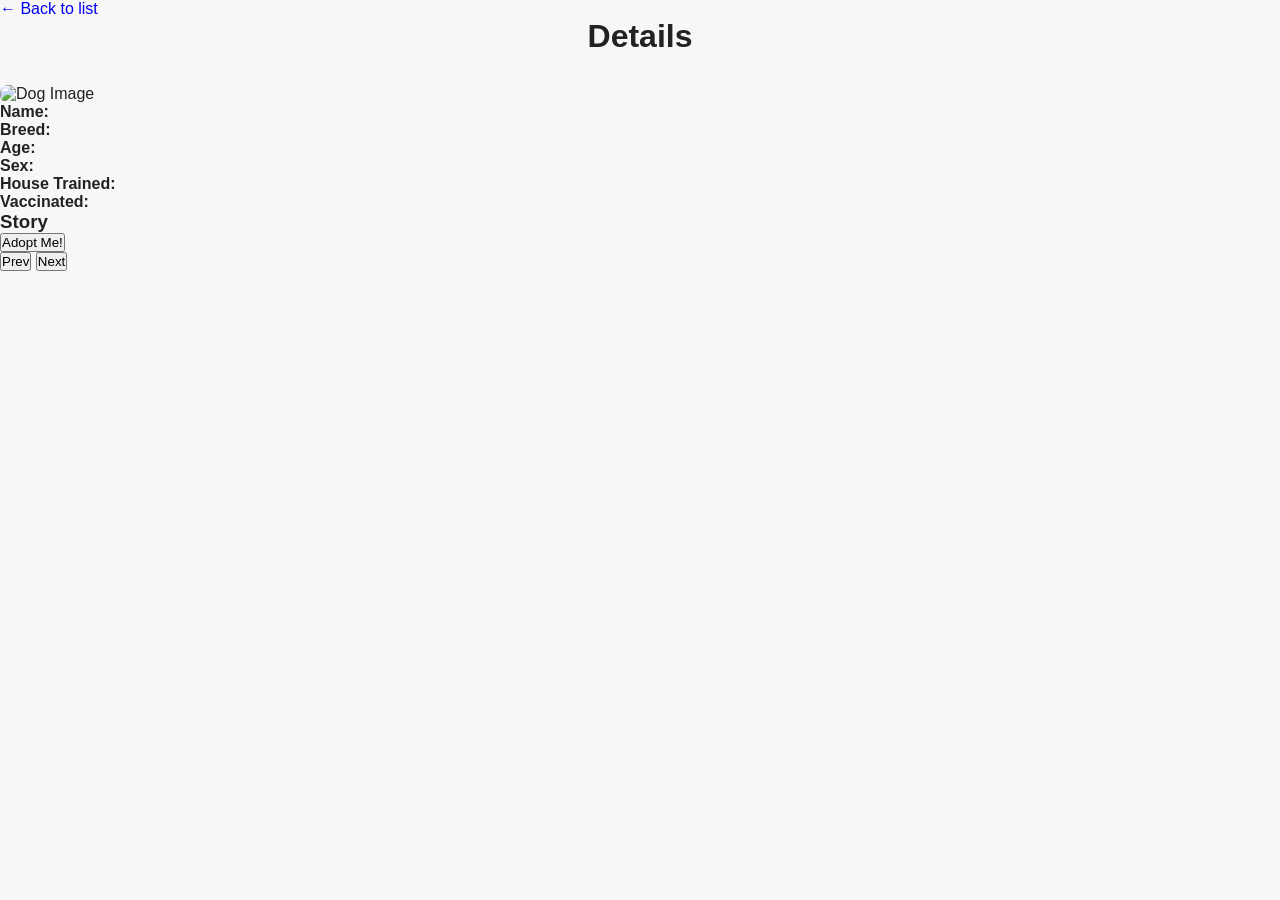
==== dog.html @ 2f799e45 "added button functionality in dog pages Prev, Next and adopt me buttons work but the adoption webpag" ====
<!DOCTYPE html>
<html lang="en">
<head>
    <meta charset="UTF-8">
    <meta name="viewport" content="width=device-width, initial-scale=1.0">
    <title>Dog Details</title>
    <link rel="stylesheet" href="styles.css" />
    <link rel="stylesheet" href="dog.css" />
</head>
<body>
    <nav>
        <a href="index.html">&larr; Back to list</a>
    </nav>

    <header>
        <h1><span id="heading-name"></span> Details</h1>
    </header>

    <main id="dog-content">
        <div>
            <img id="dog-image" src="" alt="Dog Image">
        </div>

        <section class="dog-info">
            <p><strong>Name:</strong> <span id="dog-name"></span></p>
            <p><strong>Breed:</strong> <span id="dog-breed"></span></p>
            <p><strong>Age:</strong> <span id="dog-age"></span></p>
            <p><strong>Sex:</strong> <span id="dog-sex"></span></p>
            <p><strong>House Trained:</strong> <span id="dog-house-trained"></span></p>
            <p><strong>Vaccinated:</strong> <span id="dog-vaccinated"></span></p>
            
            <h3>Story</h3>
            <p id="dog-story"></p>
        </section>

        <div class="adoption-action">
            <a id="adopt-link" href="#">
                <button id="adopt-btn">Adopt Me!</button>
            </a>
        </div>

        <div class="dog-navigation">
            <button id="prev-btn">Prev</button>
            <button id="next-btn">Next</button>
        </div>
    </main>

    <script src="dog.js"></script>
    <script src="script.js"></script>
</body>
</html>
---- styles.css ----
*{
box-sizing: border-box;
margin: 0;
padding: 0;
}

body {
  font-family: Arial, sans-serif;
  background-color: #f7f7f7;
  color: #222;
}

.container {
  width: 90%;
  max-width: 1200px;
  margin: 0 auto;
  padding: 30px 0;
}

h1 {
  text-align: center;
  margin-bottom: 30px;
}

a {
  text-decoration: none;
}
---- dog.css ----
/* Basic styling for the image and utility classes */
#dog-image {
    max-width: 500px;
    height: auto;
    border-radius: 8px;
}
/* Class used by JS to hide navigation buttons when at the beginning/end */
.hidden {
    display: none !important;
}
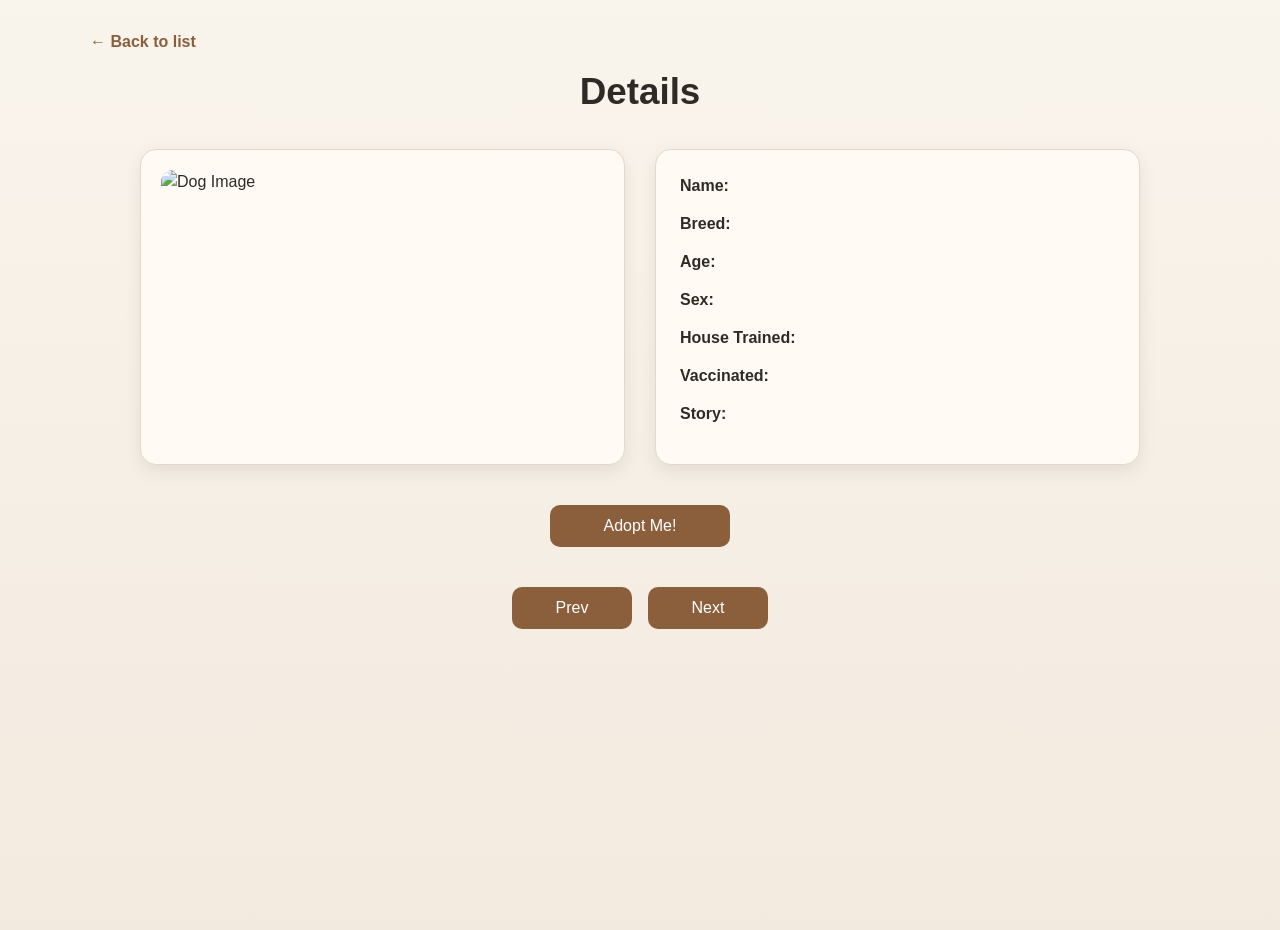
==== commit 5bec7b19: "Finished stylig" ====
--- a/dog.html
+++ b/dog.html
@@ -28,9 +28,10 @@
             <p><strong>Sex:</strong> <span id="dog-sex"></span></p>
             <p><strong>House Trained:</strong> <span id="dog-house-trained"></span></p>
             <p><strong>Vaccinated:</strong> <span id="dog-vaccinated"></span></p>
-            
-            <h3>Story</h3>
+            <p><strong>Story:</strong></p>
             <p id="dog-story"></p>
+
+                 
         </section>
 
         <div class="adoption-action">
@@ -45,7 +46,7 @@
         </div>
     </main>
 
+    <script src="script.js"></script>
     <script src="dog.js"></script>
-    <script src="script.js"></script>
 </body>
 </html>
--- a/styles.css
+++ b/styles.css
@@ -1,27 +1,125 @@
-*{
-box-sizing: border-box;
-margin: 0;
-padding: 0;
+* {
+  box-sizing: border-box;
+  margin: 0;
+  padding: 0;
+}
+
+:root {
+  --bg-color: #f6f1e8;
+  --card-color: #fffaf3;
+  --primary-color: #8b5e3c;
+  --primary-hover: #714a2d;
+  --text-color: #2f2a26;
+  --muted-text: #6e6258;
+  --border-color: #e6d8c8;
+  --shadow: 0 6px 18px rgba(0, 0, 0, 0.08);
+  --radius: 16px;
 }
 
 body {
   font-family: Arial, sans-serif;
-  background-color: #f7f7f7;
-  color: #222;
+  background: linear-gradient(to bottom, #f9f4ec, #f3eadf);
+  color: var(--text-color);
+  min-height: 100vh;
+  line-height: 1.5;
 }
 
 .container {
   width: 90%;
-  max-width: 1200px;
+  max-width: 1100px;
   margin: 0 auto;
-  padding: 30px 0;
+  padding: 40px 0;
+}
+
+h1, h2, h3 {
+  color: var(--text-color);
+  margin-bottom: 16px;
 }
 
 h1 {
   text-align: center;
-  margin-bottom: 30px;
+  font-size: 2.3rem;
+}
+
+h2 {
+  font-size: 1.6rem;
+}
+
+h3 {
+  font-size: 1.2rem;
+}
+
+p {
+  margin-bottom: 12px;
+  color: var(--muted-text);
 }
 
 a {
   text-decoration: none;
-}+  color: inherit;
+}
+
+button,
+.btn,
+a.button-link {
+  display: inline-block;
+  background-color: var(--primary-color);
+  color: white;
+  border: none;
+  border-radius: 10px;
+  padding: 12px 20px;
+  font-size: 1rem;
+  cursor: pointer;
+  transition: background-color 0.2s ease, transform 0.2s ease;
+}
+
+button:hover,
+.btn:hover,
+a.button-link:hover {
+  background-color: var(--primary-hover);
+  transform: translateY(-1px);
+}
+
+button:disabled {
+  background-color: #c7b7a7;
+  cursor: not-allowed;
+  transform: none;
+}
+
+img {
+  display: block;
+  max-width: 100%;
+}
+
+.card {
+  background-color: var(--card-color);
+  border: 1px solid var(--border-color);
+  border-radius: var(--radius);
+  box-shadow: var(--shadow);
+}
+
+input,
+textarea,
+select {
+  width: 100%;
+  padding: 12px 14px;
+  border: 1px solid var(--border-color);
+  border-radius: 10px;
+  font-size: 1rem;
+  background-color: white;
+}
+
+input:focus,
+textarea:focus,
+select:focus {
+  outline: none;
+  border-color: var(--primary-color);
+  box-shadow: 0 0 0 3px rgba(139, 94, 60, 0.12);
+}
+
+label {
+  display: block;
+  margin-bottom: 6px;
+  font-weight: bold;
+  color: var(--text-color);
+}
--- a/dog.css
+++ b/dog.css
@@ -1,10 +1,115 @@
-/* Basic styling for the image and utility classes */
+nav {
+  width: 90%;
+  max-width: 1100px;
+  margin: 30px auto 10px;
+}
+
+nav a {
+  display: inline-block;
+  color: var(--primary-color);
+  font-weight: bold;
+}
+
+header {
+  text-align: center;
+  margin-bottom: 30px;
+}
+
+#dog-content {
+  width: 90%;
+  max-width: 1000px;
+  margin: 0 auto 50px;
+  display: grid;
+  grid-template-columns: 1fr 1fr;
+  gap: 30px;
+  align-items: stretch;
+}
+
+#dog-content > div:first-child {
+  background-color: var(--card-color);
+  border: 1px solid var(--border-color);
+  border-radius: var(--radius);
+  box-shadow: var(--shadow);
+  padding: 20px;
+  display: flex; 
+}
+
 #dog-image {
-    max-width: 500px;
-    height: auto;
-    border-radius: 8px;
+  width: 100%;
+  height: 100%;
+  object-fit: cover;
+  border-radius: 12px;
 }
-/* Class used by JS to hide navigation buttons when at the beginning/end */
+
+.dog-info {
+  background-color: var(--card-color);
+  border: 1px solid var(--border-color);
+  border-radius: var(--radius);
+  box-shadow: var(--shadow);
+  padding: 24px;
+}
+
+.dog-info p {
+  margin-bottom: 14px;
+  font-size: 1rem;
+}
+
+.dog-info strong {
+  color: var(--text-color);
+}
+
+.dog-info h3 {
+  margin-top: 20px;
+  margin-bottom: 10px;
+}
+
+.adoption-action {
+  grid-column: 1 / -1;
+  display: flex;
+  justify-content: center;
+  margin-top: 10px;
+}
+
+#adopt-link {
+  display: inline-block;
+}
+
+#adopt-btn {
+  min-width: 180px;
+}
+
+.dog-navigation {
+  grid-column: 1 / -1;
+  display: flex;
+  justify-content: center;
+  gap: 16px;
+  margin-top: 10px;
+}
+
+.dog-navigation button {
+  min-width: 120px;
+}
+
 .hidden {
-    display: none !important;
+  display: none !important;
+}
+
+@media (max-width: 768px) {
+  #dog-content {
+    grid-template-columns: 1fr;
+  }
+
+  #dog-image {
+    height: 300px;
+  }
+
+  .dog-navigation {
+    flex-direction: column;
+    align-items: center;
+  }
+
+  .dog-navigation button {
+    width: 100%;
+    max-width: 260px;
+  }
 }
